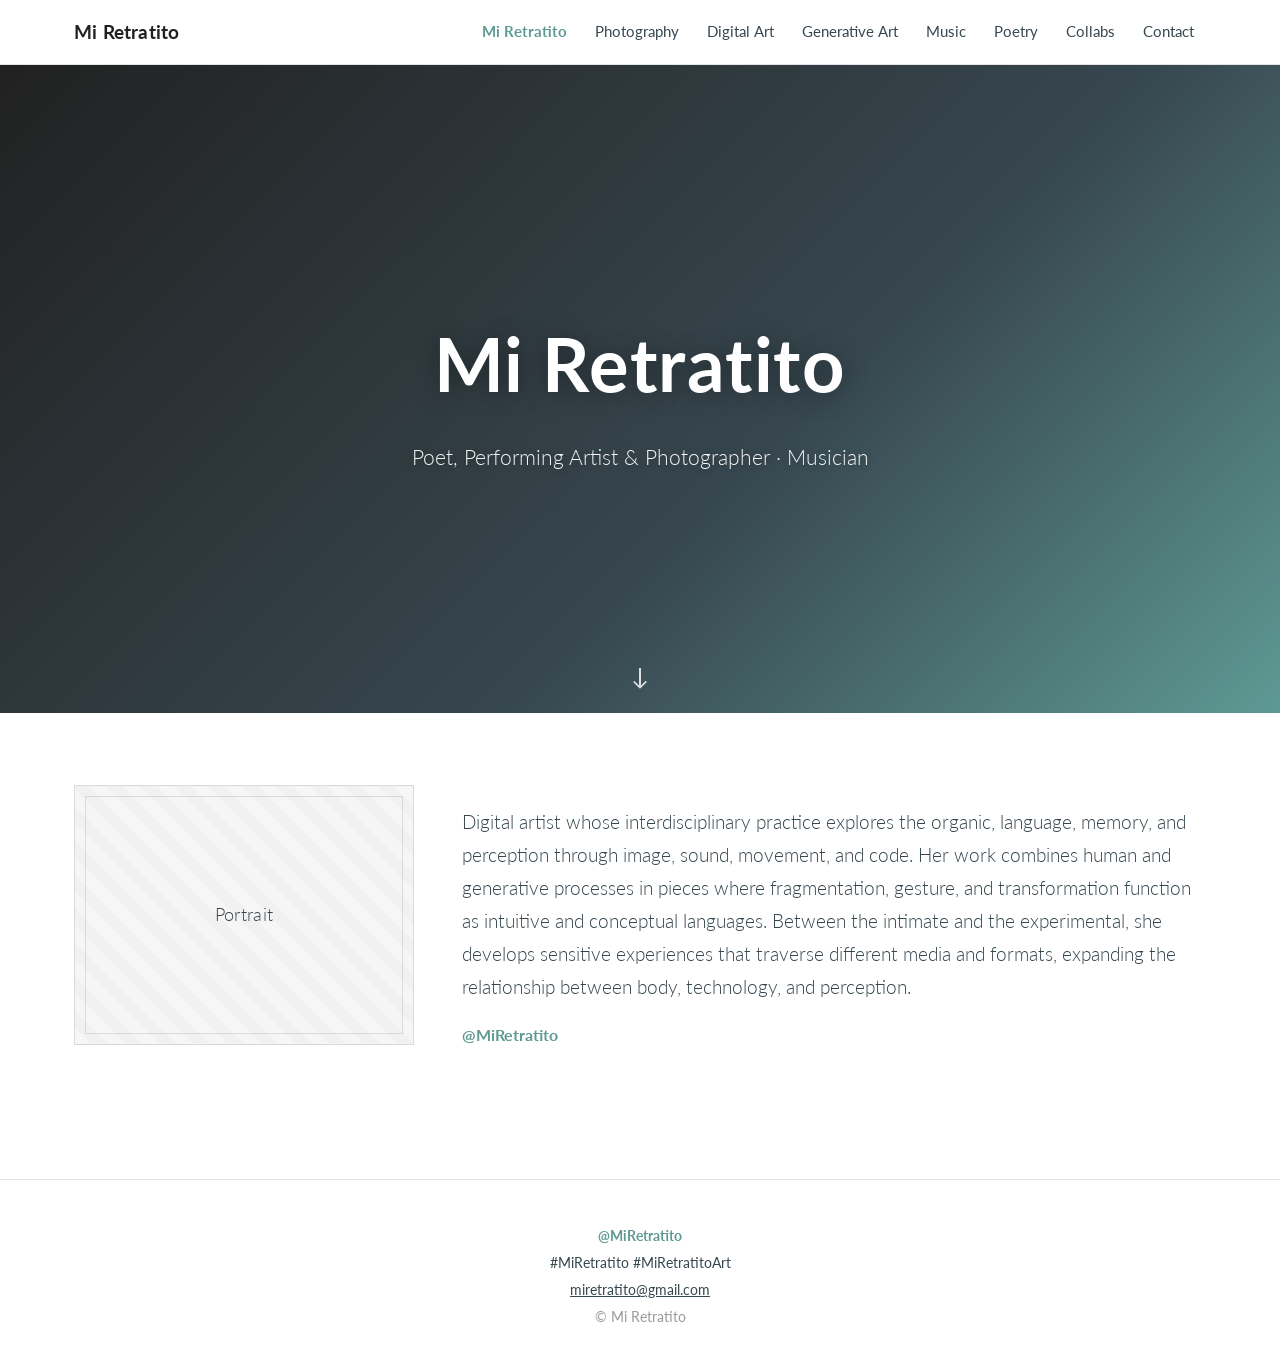
==== index.html @ 44eae573 "Clon estático de miretratito.art (fiel + rápido + SEO) Réplica de la estructura visual del Google Si" ====
<!doctype html>
<html lang="en">
<head>
<meta charset="utf-8">
<meta name="viewport" content="width=device-width, initial-scale=1">
<title>Mi Retratito</title>
<meta name="description" content="Digital artist whose interdisciplinary practice explores the organic, language, memory, and perception through image, sound, movement, and code. Her work c">
<link rel="canonical" href="https://miretratito.art/">
<meta name="robots" content="index, follow">
<meta property="og:type" content="website">
<meta property="og:site_name" content="Mi Retratito">
<meta property="og:title" content="Mi Retratito">
<meta property="og:description" content="Digital artist whose interdisciplinary practice explores the organic, language, memory, and perception through image, sound, movement, and code. Her work c">
<meta property="og:url" content="https://miretratito.art/">
<meta property="og:image" content="https://miretratito.art/img/og.jpg">
<meta name="twitter:card" content="summary_large_image">
<meta name="twitter:title" content="Mi Retratito">
<meta name="twitter:description" content="Digital artist whose interdisciplinary practice explores the organic, language, memory, and perception through image, sound, movement, and code. Her work c">
<meta name="twitter:image" content="https://miretratito.art/img/og.jpg">
<meta name="theme-color" content="#212121">
<link rel="icon" href="/favicon.svg" type="image/svg+xml">
<link rel="preconnect" href="https://fonts.googleapis.com">
<link rel="preconnect" href="https://fonts.gstatic.com" crossorigin>
<link rel="stylesheet" href="https://fonts.googleapis.com/css2?family=Lato:ital,wght@0,300;0,400;0,700;1,400&display=swap">
<link rel="stylesheet" href="/styles.css">
<script type="application/ld+json">{"@context": "https://schema.org", "@type": "Person", "name": "Mi Retratito", "alternateName": "@MiRetratito", "description": "Digital artist whose interdisciplinary practice explores the organic, language, memory, and perception through image, sound, movement, and code. Her work combines human and generative processes in pieces where fragmentation, gesture, and transformation function as intuitive and conceptual languages. Between the intimate and the experimental, she develops sensitive experiences that traverse different media and formats, expanding the relationship between body, technology, and perception.", "url": "https://miretratito.art", "email": "mailto:miretratito@gmail.com", "jobTitle": "Digital Artist, Poet, Musician, Photographer"}</script>
</head>
<body>
<header class="site-head"><div class="wrap head-inner"><a class="brand" href="/">Mi Retratito</a><button class="nav-toggle" aria-label="Menu" aria-expanded="false"><span></span><span></span><span></span></button><nav class="site-nav" aria-label="Main"><a href="/" class="active" aria-current="page">Mi Retratito</a><a href="/photography">Photography</a><a href="/digital-art">Digital Art</a><a href="/generative-art">Generative Art</a><a href="/music">Music</a><a href="/poetry">Poetry</a><a href="/collabs">Collabs</a><a href="/contact">Contact</a></nav></div></header>
<main id="content">
<section class="banner home"><img class="banner-bg" src="/img/banner-home.jpg" alt="" loading="eager" onerror="this.style.display='none';this.parentElement.classList.add('no-img')"><div class="banner-inner wrap"><h1>Mi Retratito</h1><p class="banner-sub">Poet, Performing Artist &amp; Photographer · Musician</p></div><a class="scroll-down" href="#content" aria-label="Scroll down">↓</a></section><section class="bio wrap"><div class="bio-portrait"><figure class="work pending"><div class="frame"><img src="/img/portrait.jpg" alt="Mi Retratito" loading="lazy" onload="this.closest('figure').classList.remove('pending')" onerror="this.remove()"><span class="frame-title">Portrait</span></div></figure></div><div class="bio-text"><p class="lead">Digital artist whose interdisciplinary practice explores the organic, language, memory, and perception through image, sound, movement, and code. Her work combines human and generative processes in pieces where fragmentation, gesture, and transformation function as intuitive and conceptual languages. Between the intimate and the experimental, she develops sensitive experiences that traverse different media and formats, expanding the relationship between body, technology, and perception.</p><p class="bio-handle">@MiRetratito</p></div></section>
</main>
<footer class="site-foot"><div class="wrap">
<p class="foot-handle">@MiRetratito</p>
<p class="foot-tags">#MiRetratito #MiRetratitoArt</p>
<p class="foot-mail"><a href="mailto:miretratito@gmail.com">miretratito@gmail.com</a></p>
<p class="foot-copy">&copy; Mi Retratito</p>
</div></footer>
<script src="/app.js" defer></script>
</body>
</html>
---- styles.css ----
/* Mi Retratito — faithful to the original Google Sites theme:
   white ground, Lato type, near-black text (#212121), teal accent (#7DB6B1),
   banner headers with the title overlaid on an image. Built static + fast. */
:root{
  --ink:#212121;
  --ink-soft:#37474f;
  --paper:#ffffff;
  --mist:#f2f2f2;
  --teal:#7db6b1;
  --teal-dk:#5e9994;
  --line:rgba(33,33,33,.12);
  --maxw:1180px;
  --head-h:64px;
}
*{box-sizing:border-box}
html{scroll-behavior:smooth}
@media (prefers-reduced-motion:reduce){html{scroll-behavior:auto}}
body{
  margin:0;background:var(--paper);color:var(--ink);
  font-family:'Lato',-apple-system,BlinkMacSystemFont,'Segoe UI',Roboto,Arial,sans-serif;
  font-weight:400;line-height:1.6;-webkit-font-smoothing:antialiased;
}
img{max-width:100%;display:block}
a{color:inherit}
.wrap{max-width:var(--maxw);margin:0 auto;padding:0 24px}

/* ---- header ---- */
.site-head{position:sticky;top:0;z-index:50;background:rgba(255,255,255,.96);
  backdrop-filter:saturate(1.1) blur(6px);border-bottom:1px solid var(--line)}
.head-inner{display:flex;align-items:center;justify-content:space-between;height:var(--head-h)}
.brand{font-weight:700;font-size:1.2rem;letter-spacing:.01em;text-decoration:none;color:var(--ink)}
.site-nav{display:flex;gap:4px;flex-wrap:wrap}
.site-nav a{text-decoration:none;color:var(--ink-soft);font-size:.92rem;
  padding:8px 12px;border-radius:4px;transition:color .15s,background .15s}
.site-nav a:hover{color:var(--ink);background:var(--mist)}
.site-nav a.active{color:var(--teal-dk);font-weight:700}
.nav-toggle{display:none;flex-direction:column;gap:5px;background:none;border:0;cursor:pointer;padding:8px}
.nav-toggle span{width:24px;height:2px;background:var(--ink);transition:.2s}

/* ---- banner header ---- */
.banner{position:relative;min-height:46vh;display:flex;align-items:center;justify-content:center;
  text-align:center;background:var(--ink);overflow:hidden}
.banner.home{min-height:72vh}
.banner-bg{position:absolute;inset:0;width:100%;height:100%;object-fit:cover;opacity:.55}
.banner.no-img{background:linear-gradient(135deg,#212121 0%,#37474f 60%,var(--teal-dk) 100%)}
.banner-inner{position:relative;color:#fff;padding:48px 24px}
.banner h1{font-weight:300;font-size:clamp(2.4rem,6vw,4.6rem);margin:0;letter-spacing:.01em;
  text-shadow:0 2px 24px rgba(0,0,0,.35)}
.banner.home h1{font-weight:700}
.banner-sub{margin:.8em 0 0;font-size:clamp(1rem,2vw,1.3rem);font-weight:300;opacity:.95;
  text-shadow:0 1px 12px rgba(0,0,0,.4)}
.scroll-down{position:absolute;bottom:18px;left:50%;transform:translateX(-50%);color:#fff;
  font-size:1.5rem;text-decoration:none;opacity:.85;animation:bob 1.8s ease-in-out infinite}
@keyframes bob{0%,100%{transform:translate(-50%,0)}50%{transform:translate(-50%,8px)}}
@media (prefers-reduced-motion:reduce){.scroll-down{animation:none}}

/* ---- sections ---- */
.section{padding:64px 24px}
main>.section:first-child,.bio{padding-top:56px}

/* ---- bio (home) ---- */
.bio{display:grid;grid-template-columns:minmax(220px,340px) 1fr;gap:48px;align-items:center;
  max-width:var(--maxw);margin:0 auto;padding:72px 24px}
.bio-text .lead{font-size:1.18rem;line-height:1.75;font-weight:300;color:var(--ink-soft);margin:0 0 1em}
.bio-handle{color:var(--teal-dk);font-weight:700;margin:0}

/* ---- gallery ---- */
.gallery{columns:3 300px;column-gap:22px}
.work{break-inside:avoid;margin:0 0 22px}
.frame{position:relative;background:var(--mist);border:1px solid var(--line);
  display:flex;align-items:center;justify-content:center;min-height:220px;overflow:hidden}
.frame img{width:100%;height:auto}
.frame-title{display:none;position:absolute;padding:0 18px;text-align:center;
  font-weight:300;font-size:1.1rem;color:var(--ink-soft);letter-spacing:.02em}
.work.pending .frame{background:
  repeating-linear-gradient(45deg,#f6f6f6,#f6f6f6 12px,#f1f1f1 12px,#f1f1f1 24px);
  min-height:260px}
.work.pending .frame img{display:none}
.work.pending .frame-title{display:block}
.work.pending .frame::after{content:"";position:absolute;inset:10px;border:1px solid var(--line)}
figcaption{padding:12px 2px 2px}
.cap-title{display:block;font-weight:700;font-size:1rem}
.cap-line{display:block;font-size:.92rem;color:var(--ink-soft);font-style:italic;margin-top:2px}
.cap-place{display:block;font-size:.82rem;color:#8a8a8a;margin-top:3px;letter-spacing:.03em}

/* ---- music / collabs ---- */
.tracks{display:grid;grid-template-columns:repeat(auto-fill,minmax(320px,1fr));gap:28px}
.track{border:1px solid var(--line);padding:20px;background:#fff}
.track h2{margin:0 0 4px;font-weight:700;font-size:1.25rem}
.track-with{margin:0 0 12px;color:var(--teal-dk);font-size:.9rem}
.player{position:relative;aspect-ratio:16/5;background:var(--mist)}
.player iframe{position:absolute;inset:0;width:100%;height:100%;border:0}
.track-pending{color:#9a9a9a;font-style:italic;margin:8px 0 0}

/* ---- notice ---- */
.notice{border-left:3px solid var(--teal);background:var(--mist);padding:16px 20px;margin:0 0 40px}
.notice p{margin:0}
.notice a{color:var(--teal-dk);font-weight:700}

/* ---- contact ---- */
.contact{text-align:center;max-width:680px}
.contact-lead{font-size:1.15rem;font-weight:300;color:var(--ink-soft)}
.contact-mail{font-size:1.6rem;margin:.4em 0}
.contact-mail a{color:var(--teal-dk);text-decoration:none;border-bottom:1px solid transparent}
.contact-mail a:hover{border-bottom-color:var(--teal-dk)}
.contact-handle{color:var(--teal-dk);font-weight:700}
.contact-tags{color:#9a9a9a;letter-spacing:.04em}

/* ---- footer ---- */
.site-foot{border-top:1px solid var(--line);margin-top:40px;padding:40px 0;text-align:center;color:var(--ink-soft)}
.site-foot p{margin:4px 0;font-size:.9rem}
.foot-handle{font-weight:700;color:var(--teal-dk)}
.foot-mail a{color:var(--ink-soft)}
.foot-copy{color:#9a9a9a}

/* ---- lightbox ---- */
.lb{position:fixed;inset:0;background:rgba(17,17,17,.94);display:none;align-items:center;
  justify-content:center;z-index:100;padding:28px}
.lb.open{display:flex}
.lb img{max-width:92vw;max-height:88vh;width:auto;height:auto;box-shadow:0 10px 60px rgba(0,0,0,.6)}
.lb-close{position:absolute;top:18px;right:24px;color:#fff;font-size:2rem;background:none;border:0;cursor:pointer;line-height:1}

/* ---- responsive ---- */
@media (max-width:760px){
  .nav-toggle{display:flex}
  .site-nav{position:absolute;top:var(--head-h);left:0;right:0;background:#fff;flex-direction:column;
    gap:0;border-bottom:1px solid var(--line);max-height:0;overflow:hidden;transition:max-height .25s ease}
  .site-nav.open{max-height:70vh}
  .site-nav a{padding:14px 24px;border-top:1px solid var(--line)}
  .bio{grid-template-columns:1fr;gap:28px;padding:48px 24px}
  .bio-portrait{max-width:300px;margin:0 auto}
  .gallery{columns:1}
}
@media (min-width:761px) and (max-width:1024px){.gallery{columns:2 300px}}
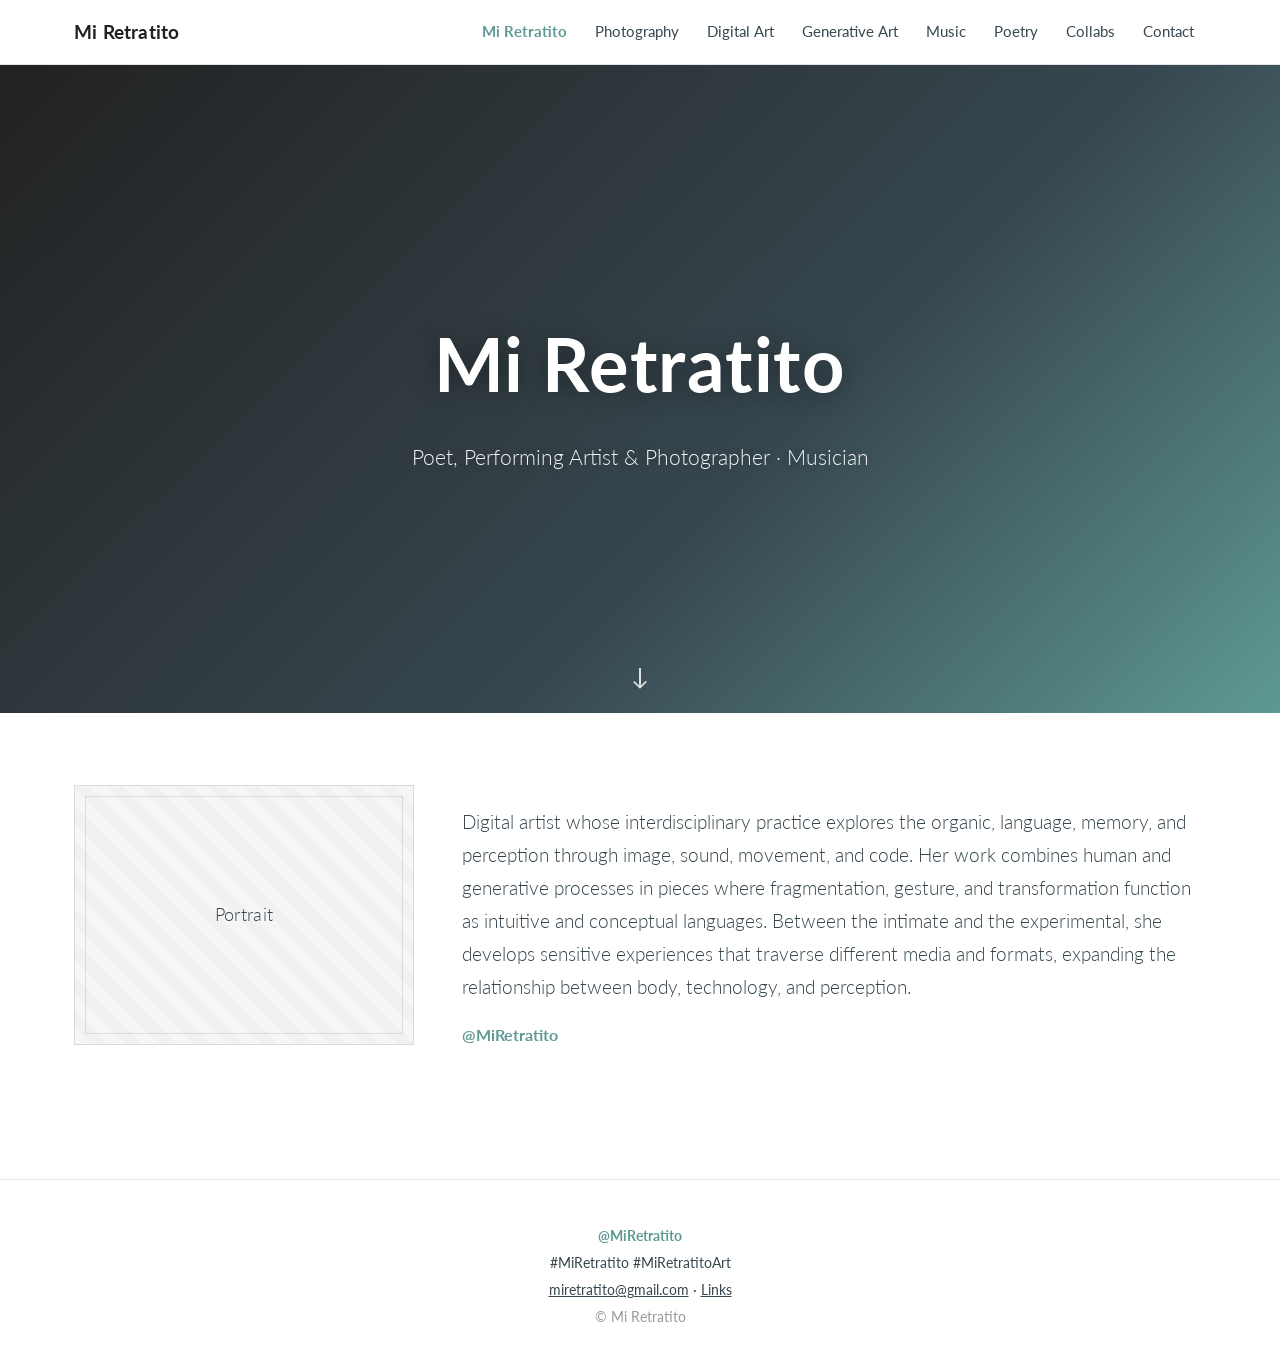
==== commit 8ce8abfd: "Generative Art: embeber obras HTML vivas desde IPFS (Spotlights) La página de arte generativo ahora " ====
--- a/index.html
+++ b/index.html
@@ -16,7 +16,6 @@
 <meta name="twitter:card" content="summary_large_image">
 <meta name="twitter:title" content="Mi Retratito">
 <meta name="twitter:description" content="Digital artist whose interdisciplinary practice explores the organic, language, memory, and perception through image, sound, movement, and code. Her work c">
-<meta name="twitter:image" content="https://miretratito.art/img/og.jpg">
 <meta name="theme-color" content="#212121">
 <link rel="icon" href="/favicon.svg" type="image/svg+xml">
 <link rel="preconnect" href="https://fonts.googleapis.com">
@@ -33,7 +32,7 @@
 <footer class="site-foot"><div class="wrap">
 <p class="foot-handle">@MiRetratito</p>
 <p class="foot-tags">#MiRetratito #MiRetratitoArt</p>
-<p class="foot-mail"><a href="mailto:miretratito@gmail.com">miretratito@gmail.com</a></p>
+<p class="foot-mail"><a href="mailto:miretratito@gmail.com">miretratito@gmail.com</a> · <a href="https://linktr.ee/MiRetratito" target="_blank" rel="noopener">Links</a></p>
 <p class="foot-copy">&copy; Mi Retratito</p>
 </div></footer>
 <script src="/app.js" defer></script>
--- a/styles.css
+++ b/styles.css
@@ -92,6 +92,30 @@
 .player iframe{position:absolute;inset:0;width:100%;height:100%;border:0}
 .track-pending{color:#9a9a9a;font-style:italic;margin:8px 0 0}
 
+/* ---- generative art ---- */
+.gens{display:grid;gap:56px}
+.gen{display:grid;gap:0;border:1px solid var(--line);background:#0a0a0a}
+.gen-stage{position:relative;width:100%;background:#0a0a0a;overflow:hidden}
+.gen-stage iframe{position:absolute;inset:0;width:100%;height:100%;border:0;display:block}
+.gen-poster{position:absolute;inset:0;width:100%;height:100%;object-fit:cover}
+.gen-play{position:absolute;left:50%;top:50%;transform:translate(-50%,-50%);
+  display:inline-flex;align-items:center;gap:8px;cursor:pointer;
+  background:rgba(10,10,10,.72);color:#fff;border:1px solid rgba(255,255,255,.5);
+  padding:12px 22px;border-radius:40px;font:inherit;font-weight:700;letter-spacing:.02em;
+  backdrop-filter:blur(2px);transition:background .15s,transform .15s}
+.gen-play:hover{background:var(--teal-dk);transform:translate(-50%,-50%) scale(1.04)}
+.gen-play span{font-size:.85em}
+.gen-stage.playing .gen-poster,.gen-stage.playing .gen-play{display:none}
+.gen-stage.pending{display:flex;align-items:center;justify-content:center;
+  background:repeating-linear-gradient(45deg,#111,#111 12px,#161616 12px,#161616 24px)}
+.gen-stage.pending span{color:#777;font-weight:300;font-size:1.1rem}
+.gen-meta{padding:22px 24px;background:#fff;color:var(--ink)}
+.gen-meta h2{margin:0 0 8px;font-weight:700;font-size:1.4rem}
+.gen-desc{margin:0 0 12px;color:var(--ink-soft);font-weight:300;line-height:1.7;max-width:70ch}
+.gen-link{color:var(--teal-dk);font-weight:700;text-decoration:none;border-bottom:1px solid transparent}
+.gen-link:hover{border-bottom-color:var(--teal-dk)}
+.contact-links a{color:var(--teal-dk);font-weight:700;text-decoration:none}
+
 /* ---- notice ---- */
 .notice{border-left:3px solid var(--teal);background:var(--mist);padding:16px 20px;margin:0 0 40px}
 .notice p{margin:0}
